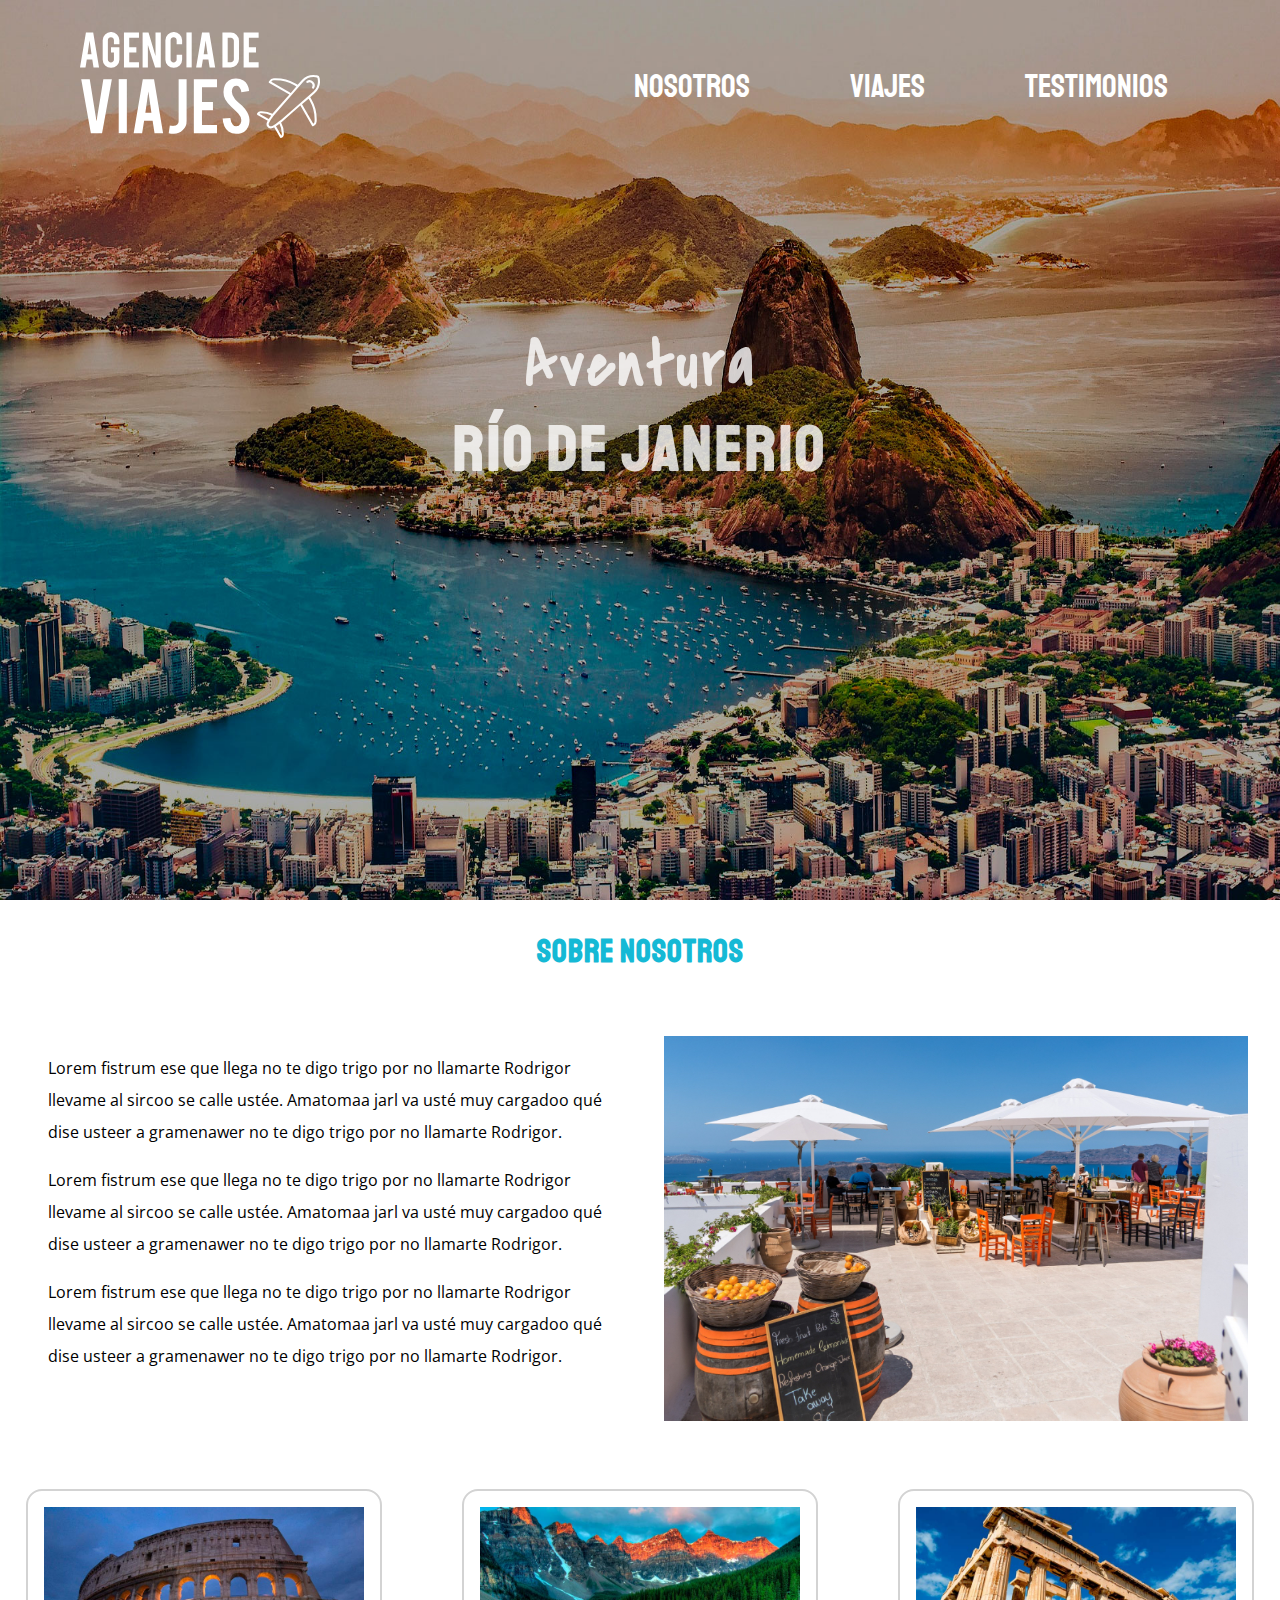
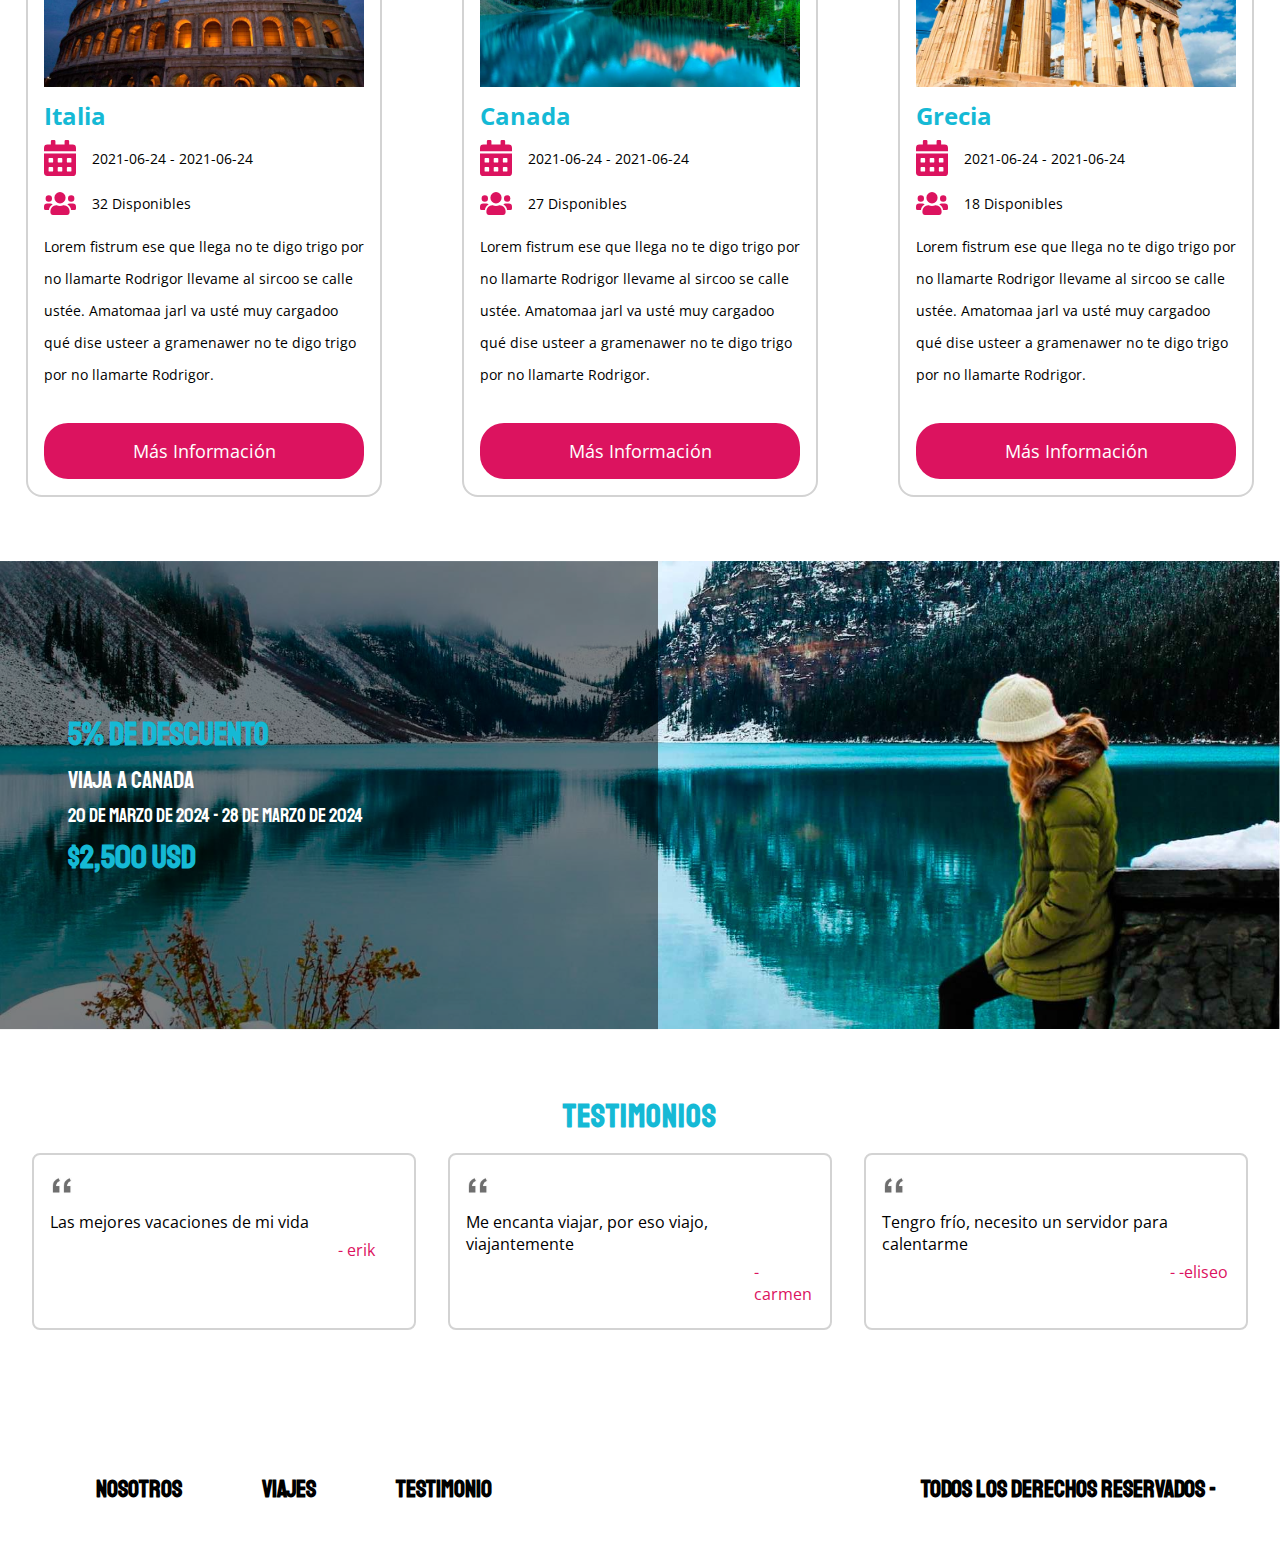
==== web/index.html @ 82268ac6 "terminar pagina basica hero" ====
<!DOCTYPE html>
<html lang="en">

<head>
    <meta charset="UTF-8">
    <meta name="viewport" content="width=device-width, initial-scale=1.0">
    <link rel="stylesheet" href="./public/css/hero.css">
    <link rel="stylesheet" href="./public/css/comun.css">
    <title>Compañía Aérea</title>
</head>

<body>
    <header>
        <nav>
            <a href="">
                <img src="./public/assets/img/logo.svg" alt="">
            </a>
            <div>
                <a href="">Nosotros</a>
                <a href="">Viajes</a>
                <a href="">Testimonios</a>
            </div>
        </nav>
        <h1>Aventura <span>Río de Janerio</span></h1>
    </header>

    <main>
        <h2>Sobre nosotros</h2>
        <section class="sobreNosotros">
            <article>
                <p>
                    Lorem fistrum ese que llega no te digo trigo por no llamarte Rodrigor llevame al sircoo se calle
                    ustée.
                    Amatomaa jarl va usté muy cargadoo qué dise usteer a gramenawer no te digo trigo por no llamarte
                    Rodrigor.
                </p>
                <p>
                    Lorem fistrum ese que llega no te digo trigo por no llamarte Rodrigor llevame al sircoo se calle
                    ustée.
                    Amatomaa jarl va usté muy cargadoo qué dise usteer a gramenawer no te digo trigo por no llamarte
                    Rodrigor.
                </p>
                <p>
                    Lorem fistrum ese que llega no te digo trigo por no llamarte Rodrigor llevame al sircoo se calle
                    ustée.
                    Amatomaa jarl va usté muy cargadoo qué dise usteer a gramenawer no te digo trigo por no llamarte
                    Rodrigor.
                </p>
            </article>
            <article>
                <img src="./public/assets/img/inicio_nosotros.jpg" alt="">
            </article>
        </section>

        <section class="viajes">
            <article>
                <img src="./public/assets/img/destinos_roma.jpg" alt="">
                <h3>Italia</h3>
                <div>
                    <img src="./public/assets/img/icono_calendario.svg" alt="">
                    <p>2021-06-24 - 2021-06-24</p>
                </div>
                <div>
                    <img src="./public/assets/img/icono_disponibles.svg" alt="">
                    <p>32 Disponibles</p>
                </div>
                <p class="infoViaje">Lorem fistrum ese que llega no te digo trigo por no llamarte Rodrigor llevame al
                    sircoo se calle ustée. Amatomaa jarl va usté muy cargadoo qué dise usteer a gramenawer no te digo
                    trigo por no llamarte Rodrigor.</p>
                <button>Más Información</button>
            </article>
            <article>
                <img src="./public/assets/img/destinos_canada.jpg" alt="">
                <h3>Canada</h3>
                <div>
                    <img src="./public/assets/img/icono_calendario.svg" alt="">
                    <p>2021-06-24 - 2021-06-24</p>
                </div>
                <div>
                    <img src="./public/assets/img/icono_disponibles.svg" alt="">
                    <p>27 Disponibles</p>
                </div>
                <p class="infoViaje">Lorem fistrum ese que llega no te digo trigo por no llamarte Rodrigor llevame al
                    sircoo se calle ustée. Amatomaa jarl va usté muy cargadoo qué dise usteer a gramenawer no te digo
                    trigo por no llamarte Rodrigor.</p>
                <button>Más Información</button>
            </article>
            <article>
                <img src="./public/assets/img/destinos_grecia.jpg" alt="">
                <h3>Grecia</h3>
                <div>
                    <img src="./public/assets/img/icono_calendario.svg" alt="">
                    <p>2021-06-24 - 2021-06-24</p>
                </div>
                <div>
                    <img src="./public/assets/img/icono_disponibles.svg" alt="">
                    <p>18 Disponibles</p>
                </div>
                <p class="infoViaje">Lorem fistrum ese que llega no te digo trigo por no llamarte Rodrigor llevame al
                    sircoo se calle ustée. Amatomaa jarl va usté muy cargadoo qué dise usteer a gramenawer no te digo
                    trigo por no llamarte Rodrigor.</p>
                <button>Más Información</button>
            </article>
        </section>

        <section class="descuento">
            <img src="./public/assets/img/cupon.jpg" alt="">
            <div>
                <h3>5% DE DESCUENTO</h3>
                <h4>VIAJA A CANADA</h4>
                <p>20 DE MARZO DE 2024 - 28 DE MARZO DE 2024</p>
                <H3>$2,500 USD</H3>
            </div>
        </section>

        <section class="testimonios">
            <h2>Testimonios</h2>
            <div>
                <article>
                    <img src="./public/assets/img/quote.jpg" alt="">
                    <p>Las mejores vacaciones de mi vida</p>
                    <p class="user">erik</p>
                </article>
                <article>
                    <img src="./public/assets/img/quote.jpg" alt="">
                    <p>Me encanta viajar, por eso viajo, viajantemente</p>
                    <p class="user">carmen</p>
                </article>
                <article>
                    <img src="./public/assets/img/quote.jpg" alt="">
                    <p>Tengro frío, necesito un servidor para calentarme</p>
                    <p class="user">-eliseo</p>
                </article>
            </div>
        </section>
    </main>

    <footer>
        <nav>
            <a href="">Nosotros</a>
            <a href="">Viajes</a>
            <a href="">Testimonio</a>
            <p>Todos los derechos reservados - </p>
        </nav>
    </footer>
</body>

</html>
---- web/public/css/hero.css ----
header {
    background-image: url('../assets/img/superior.jpg');
    height: 100vh;
    background-repeat: no-repeat;
    background-size: 100vw 100vh;
    position: relative;
}

header nav {
    display: flex;
    align-items: center;
    padding: 2rem;
    padding-left: 5rem;
}

header nav div {
    margin-inline: auto 5rem;
}

header nav div a {
    font-family: 'Staatliches';
    color: white;
    font-size: xx-large;
    margin-left: 6rem;
}

header a:first-of-type img {
    width: 15rem;
}

h1 {
    font-family: 'Covered by your grace';
    position: absolute;
    top: 45%;
    left: 50%;
    transform: translate(-50%, -50%);
    color: white;
    font-size: 4rem;
    text-align: center;
    letter-spacing: 3px;
    opacity: 0.8;
}

h1 span {
    display: block;
    font-family: 'Staatliches';
}

main {
    padding: 2rem;
}

h2 {
    font-family: 'Staatliches';
    color: var(--azul-clarito);
    text-align: center;
    font-size: xx-large;
    letter-spacing: 1px;
    margin-bottom: 1rem;
}

/* NOSOTROS */
.sobreNosotros {
    display: flex;
    gap: 1rem;
}

.sobreNosotros img {
    width: 100%;
}

.sobreNosotros article {
    flex: 1;
}

.sobreNosotros article:first-of-type {
    padding: 1rem;
}

.sobreNosotros p {
    font-family: 'Open sans';
    margin-bottom: 1rem;
    line-height: 2rem;
}

/* VIAJES */

.viajes {
    display: flex;
    justify-content: center;
    gap: 5rem;
    margin-top: 2rem;
}

.viajes article {
    padding: 1rem;
    border-radius: 16px;
    border: 2px solid lightgray;
    font-family: 'Open sans';
    font-size: 0.9rem;
}

.viajes article h3 {
    font-size: 'Staatliches';
    color: var(--azul-clarito);
    font-size: x-large;
    letter-spacing: 0px;
    margin-block: 0.5rem;
}

.viajes article img {
    width: 20rem;
}

.viajes article div {
    display: flex;
    align-items: center;
    gap: 1rem;
    margin-bottom: 1rem;
}

.viajes article div img {
    width: 2rem;
}

.infoViaje {
    width: 40ch;
    line-height: 2rem;
}

.viajes button {
    display: block;
    margin: 0 auto;
    background: var(--rosa-chuli);
    border: none;
    border-radius: 24px;
    padding: 1rem;
    font-family: 'Open sans';
    color: white;
    margin-top: 2rem;
    width: 100%;
    font-size: large;
    cursor: pointer;
}

/* DESCUENTO */

.descuento {
    margin-block: 3rem;
    position: relative;
}

.descuento img {
    width: 100vw;
    margin-left: -2rem;
}

.descuento div {
    position: absolute;
    top: 50%;
    left: 24%;
    transform: translate(-50%, -50%);
    padding-left: 3rem;
    gap: 0.8rem;
    text-align: left;
    display: flex;
    flex-direction: column;
    justify-content: center;
    width: 50%;
    height: 100%;
    z-index: 1;
}

.descuento div::before {
    content: "";
    position: absolute;
    top: 0;
    left: -5%;
    width: 110%;
    height: 99.2%;
    background-color: rgb(0, 0, 0);
    opacity: 0.5;
    z-index: -1;
}


.descuento div * {
    position: relative;
    opacity: 1;
    font-family: 'Staatliches';
    margin-block: -0.1rem;
}

.descuento h3 {
    color: var(--azul-clarito);
    font-size: xx-large;
}

.descuento h4 {
    color: white;
    font-size: x-large;
    font-weight: normal;
}

.descuento p {
    color: white;
    font-size: larger;
    font-weight: normal;
}

/* TESTIMONIOS */
.testimonios div {
    display: flex;
    justify-content: center;
    gap: 2rem;
}

.testimonios article {
    border: 2px solid lightgray;
    border-radius: 8px;
    padding: 1rem;
    flex: 1;
}

.testimonios article img {
    width: 1.5rem;
}

.testimonios article * {
    margin-block: 0.4rem;
    font-family: 'Open sans';
}

.testimonios article p:last-of-type {
    color: var(--rosa-chuli);
    margin-left: 18rem;
}

.testimonios article p:last-of-type::before {
    content: '- ';
}

/* FOOTER */
footer{
    padding:3rem;
    padding-left: 6rem;
    padding-right: 4rem;
}

footer nav{
    display: flex;
    gap: 1rem;
}

footer * {
    font-family: 'Staatliches';
    color: black;
    font-weight: bold;
    font-size: x-large;
}

footer a{
    margin-right: 4rem;
}

footer p{
    margin-left: auto;
}
---- web/public/css/comun.css ----
@import url('https://fonts.googleapis.com/css2?family=Bricolage+Grotesque:opsz,wght@12..96,200..800&family=Covered+By+Your+Grace&family=Staatliches&display=swap');
@import url('https://fonts.googleapis.com/css2?family=Staatliches&display=swap');
@import url('https://fonts.googleapis.com/css2?family=Open+Sans:ital,wght@0,300..800;1,300..800&display=swap');

:root {
    --azul-clarito: #15B9D5;
    --rosa-chuli: #DC135F;
}

* {
    box-sizing: border-box;
    padding: 0;
    margin: 0;
}

body {
    overflow-x: hidden;
}

a {
    text-decoration: none;
}

li {
    list-style: none;
}

section{
    margin-block: 4rem;
}
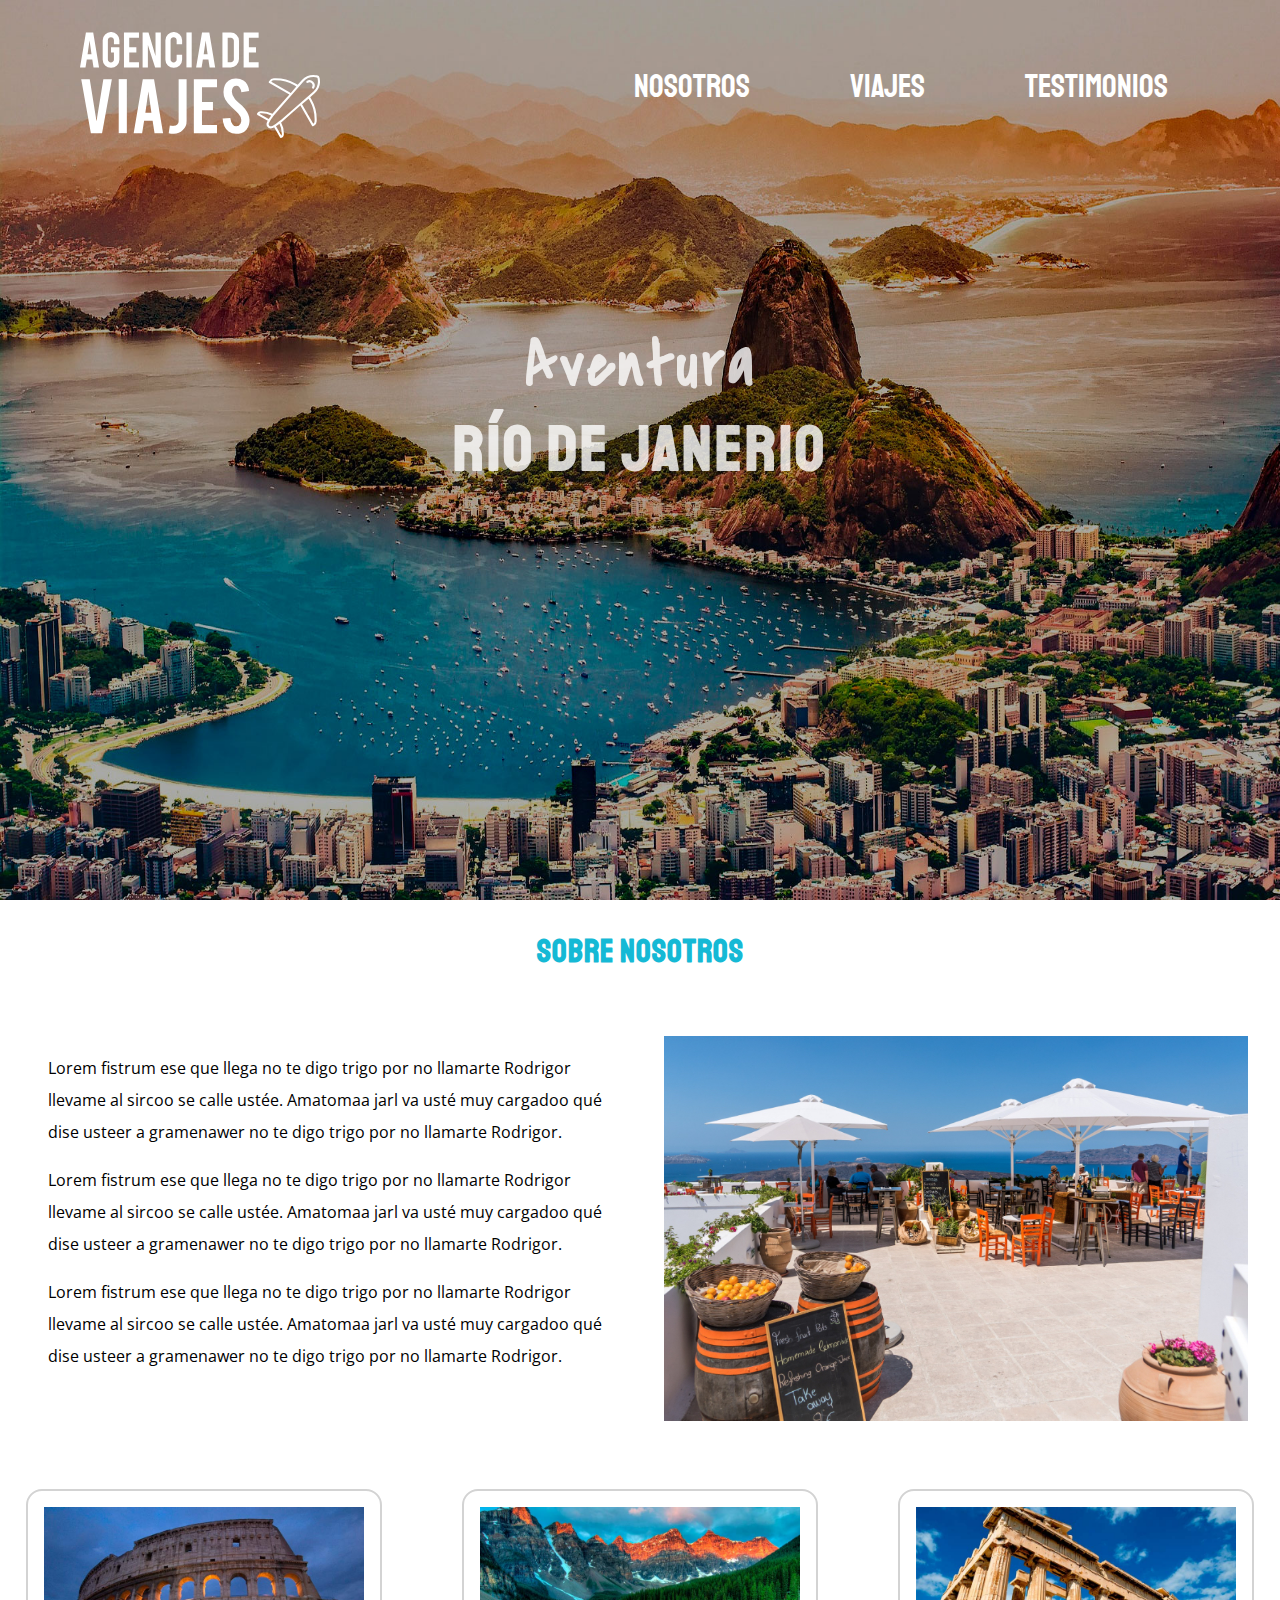
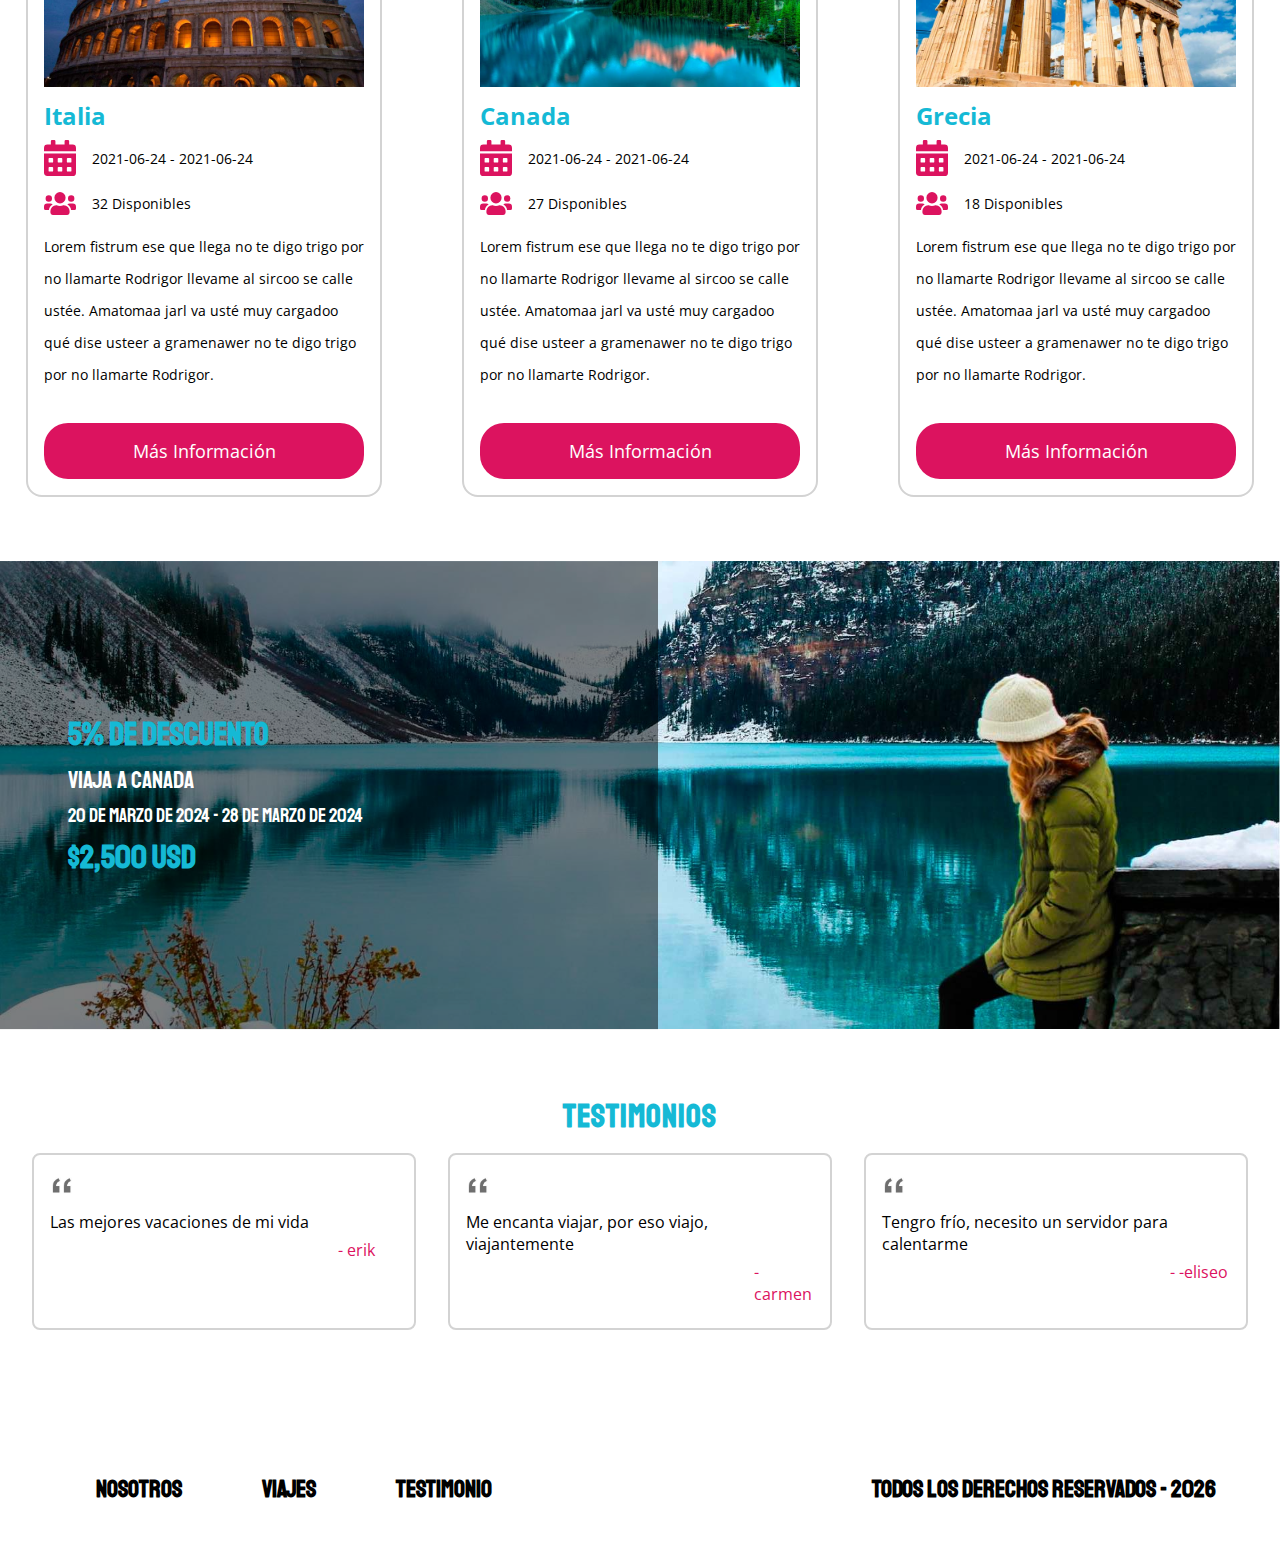
==== commit b960396b: "añadir primera funcion de js para mostrar la fecha" ====
--- a/web/index.html
+++ b/web/index.html
@@ -16,7 +16,7 @@
                 <img src="./public/assets/img/logo.svg" alt="">
             </a>
             <div>
-                <a href="">Nosotros</a>
+                <a href="./views/nosotros.html">Nosotros</a>
                 <a href="">Viajes</a>
                 <a href="">Testimonios</a>
             </div>
@@ -140,9 +140,11 @@
             <a href="">Nosotros</a>
             <a href="">Viajes</a>
             <a href="">Testimonio</a>
-            <p>Todos los derechos reservados - </p>
+            <p>Todos los derechos reservados - <span></span> </p>
         </nav>
     </footer>
+
+    <script src="js/hero.js" type="module"></script>
 </body>
 
 </html>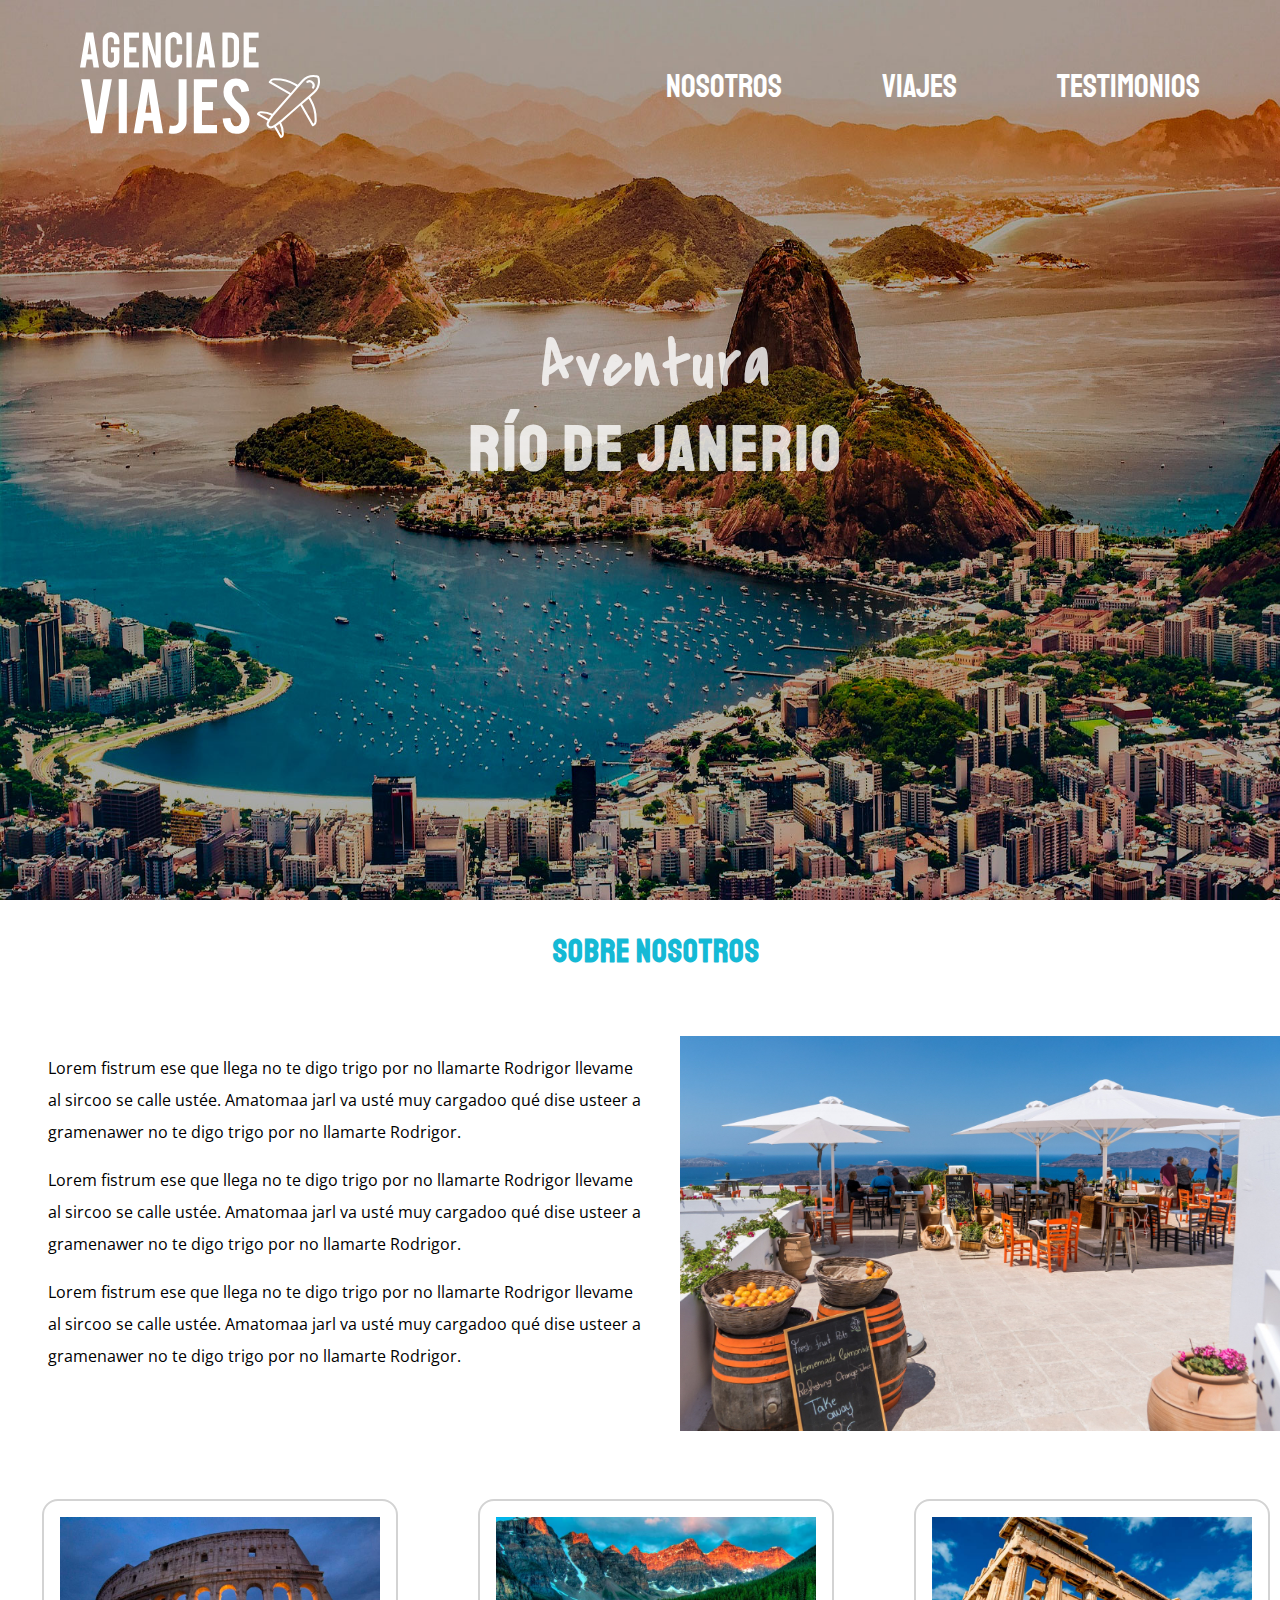
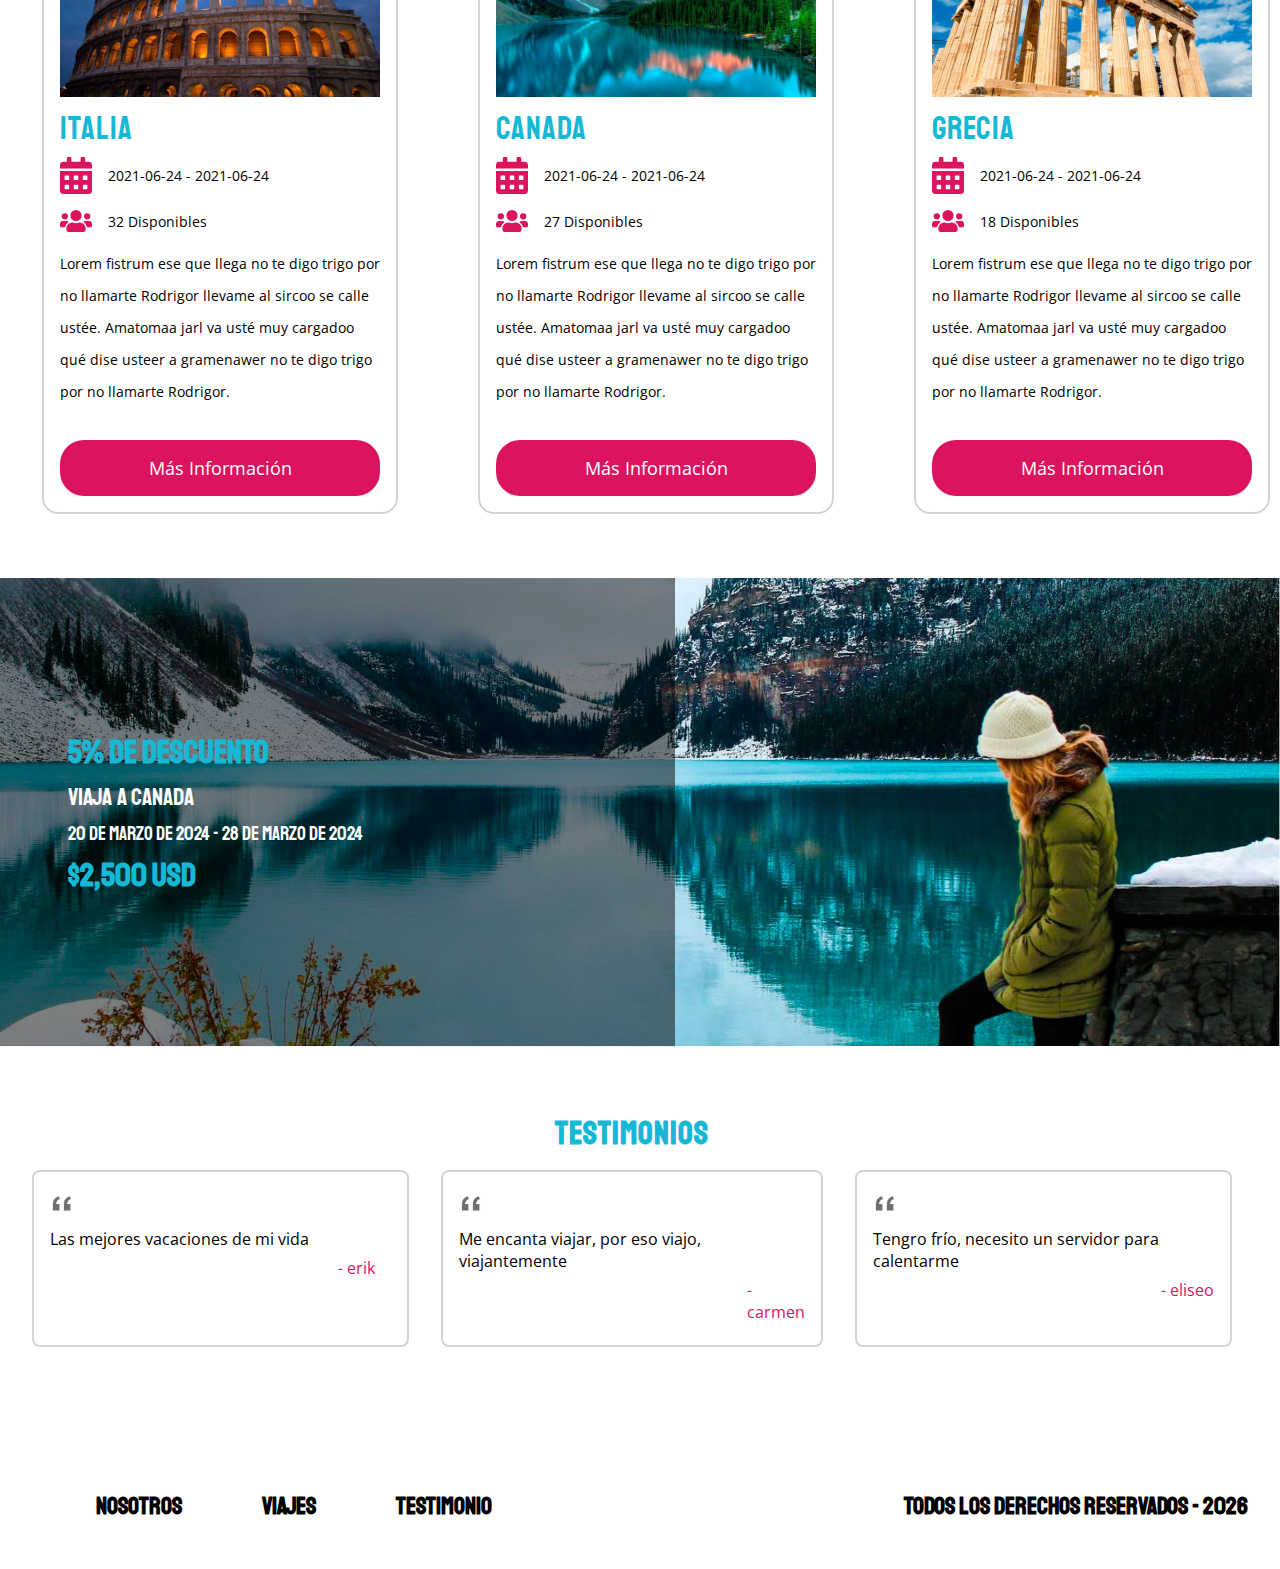
==== commit e7f02e01: "terminar estetica pagina base" ====
--- a/web/index.html
+++ b/web/index.html
@@ -17,8 +17,8 @@
             </a>
             <div>
                 <a href="./views/nosotros.html">Nosotros</a>
-                <a href="">Viajes</a>
-                <a href="">Testimonios</a>
+                <a href="./views/viajes.html">Viajes</a>
+                <a href="./views/testimonios.html">Testimonios</a>
             </div>
         </nav>
         <h1>Aventura <span>Río de Janerio</span></h1>
@@ -129,7 +129,7 @@
                 <article>
                     <img src="./public/assets/img/quote.jpg" alt="">
                     <p>Tengro frío, necesito un servidor para calentarme</p>
-                    <p class="user">-eliseo</p>
+                    <p class="user">eliseo</p>
                 </article>
             </div>
         </section>
@@ -137,9 +137,9 @@
 
     <footer>
         <nav>
-            <a href="">Nosotros</a>
-            <a href="">Viajes</a>
-            <a href="">Testimonio</a>
+            <a href="./views/nosotros.html">Nosotros</a>
+            <a href="./views/viajes.html">Viajes</a>
+            <a href="./views/testimonios.html">Testimonio</a>
             <p>Todos los derechos reservados - <span></span> </p>
         </nav>
     </footer>
--- a/web/public/css/hero.css
+++ b/web/public/css/hero.css
@@ -101,11 +101,12 @@
 }
 
 .viajes article h3 {
-    font-size: 'Staatliches';
+    font-family: 'Staatliches';
     color: var(--azul-clarito);
-    font-size: x-large;
-    letter-spacing: 0px;
+    font-size: xx-large;
+    letter-spacing: 1px;
     margin-block: 0.5rem;
+    font-weight: normal;
 }
 
 .viajes article img {
@@ -209,11 +210,21 @@
 }
 
 /* TESTIMONIOS */
+.testimonios {
+    padding-right: 3rem;
+}
+
 .testimonios div {
     display: flex;
     justify-content: center;
     gap: 2rem;
 }
+
+.testimonios article:hover {
+    box-shadow: 0px 0px 5px gray;
+    cursor: pointer;
+}
+
 
 .testimonios article {
     border: 2px solid lightgray;
@@ -241,13 +252,13 @@
 }
 
 /* FOOTER */
-footer{
-    padding:3rem;
+footer {
+    padding: 3rem;
     padding-left: 6rem;
     padding-right: 4rem;
 }
 
-footer nav{
+footer nav {
     display: flex;
     gap: 1rem;
 }
@@ -259,10 +270,10 @@
     font-size: x-large;
 }
 
-footer a{
+footer a {
     margin-right: 4rem;
 }
 
-footer p{
+footer p {
     margin-left: auto;
 }--- a/web/public/css/comun.css
+++ b/web/public/css/comun.css
@@ -15,6 +15,9 @@
 
 body {
     overflow-x: hidden;
+    display: grid;
+    min-height: 100vh;
+    grid-template-rows: auto 1fr auto;
 }
 
 a {
@@ -25,6 +28,6 @@
     list-style: none;
 }
 
-section{
+section {
     margin-block: 4rem;
 }